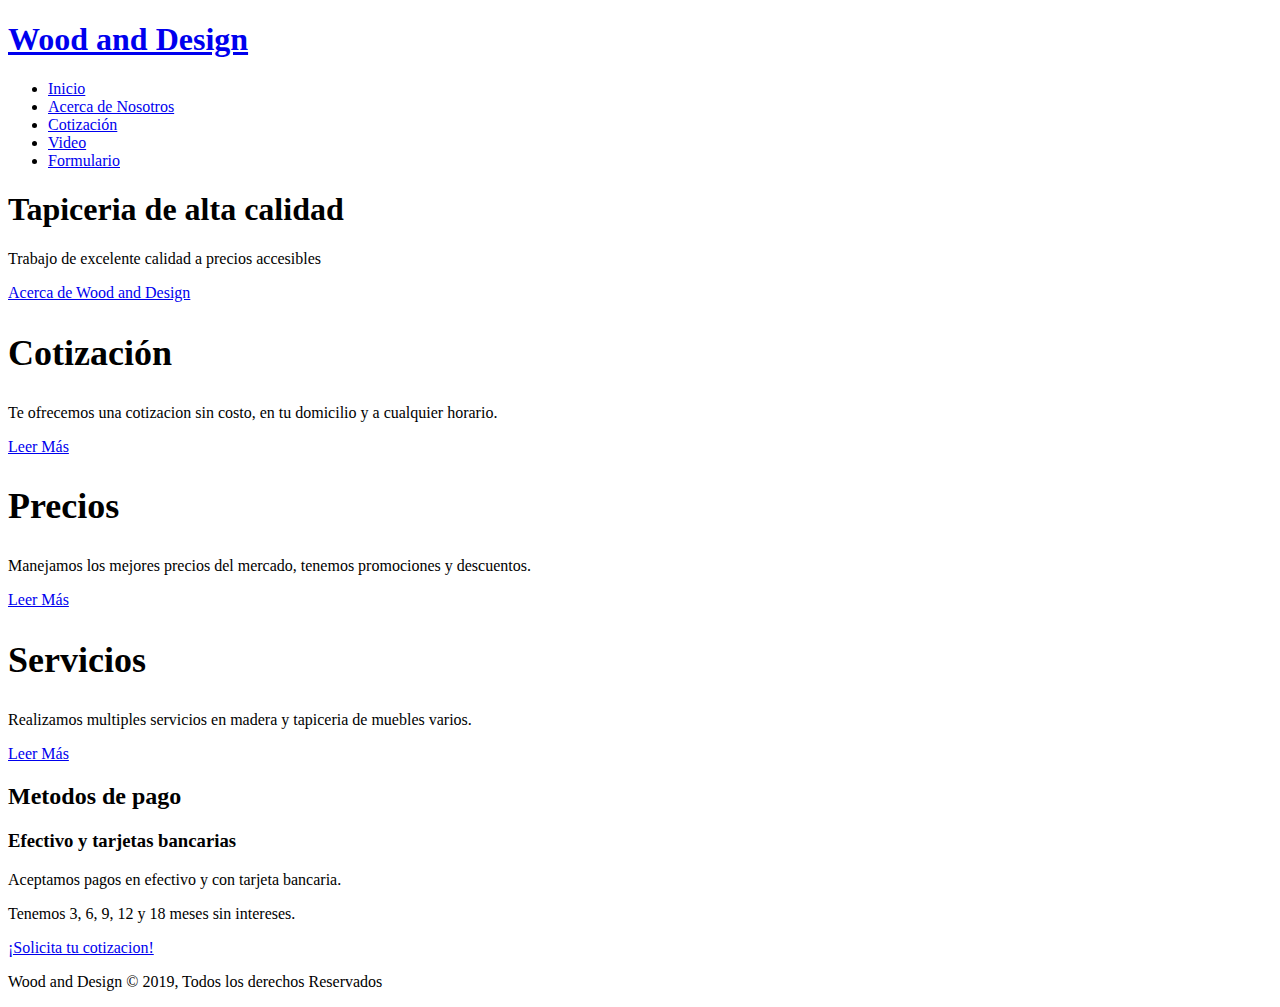
==== index.html @ 4cb56925 "Add files via upload" ====
<!DOCTYPE html>
<html lang="en">
<head>
  <meta charset="UTF-8">
  <meta name="viewport" content="width=device-width, initial-scale=1.0">
  <meta http-equiv="X-UA-Compatible" content="ie=edge">
  <meta name="description" content="Wood and Design">
  <meta name="keywords" content="tapiceria, design, sillon, sillas, tela, barato, guadalupe, nuevo leon">
  <title> Wood and Design </title>
  <link rel="stylesheet" href="https://use.fontawesome.com/releases/v5.7.2/css/all.css" integrity="sha384-fnmOCqbTlWIlj8LyTjo7mOUStjsKC4pOpQbqyi7RrhN7udi9RwhKkMHpvLbHG9Sr" crossorigin="anonymous">
  <link rel="stylesheet" type="text/css" href="./css/styles.css">
</head>
<body>
  <header>

  <nav id="navbar">
    <div class="container">
      <h1 class="logo" title="Wood and Design"><a href="./index.html"> <i class="fas fa-couch"></i> Wood and Design</a></h1>
      <ul>
        <li><a class="current" href="./index.html">Inicio</a></li>
        <li><a href="./about.html">Acerca de Nosotros</a></li>
        <li><a href="./contact.html">Cotización</a></li>
        <li><a href="./videos.html">Video</a></li>
        <li><a href="./Formulario.html">Formulario</a></li>
      </ul>
    </div>
  </nav>

  <div id="welcome">
    <div class="container">
      <div class="welcome-content">
        <h1>
          <span class="text-primary">Tapiceria de alta calidad</span>
        </h1>
        <p class="lead">
          Trabajo de excelente calidad a precios accesibles
        </p>
        <a href="about.html" class="btn">Acerca de Wood and Design</a>
      </div>
    </div>
  </div>

    <section id="home-info" class="bg-dark">
      <div class="info-content">
        <h2>
          <span class="text-primary"><h2>Cotización</h2></span>
        </h2>
        <p>Te ofrecemos una cotizacion sin costo, en tu domicilio y a cualquier horario. </p>
        <a href="about.html" class="btn btn-light">Leer Más</a>
      </div>

      <div class="info-content">
        <h2>
          <span class="text-primary"><h2>Precios</h2></span>
        </h2>
        <p>Manejamos los mejores precios del mercado, tenemos promociones y descuentos.</p>
        <a href="about.html" class="btn btn-light">Leer Más</a>
      </div>

      <div class="info-content">
        <h2>
          <span class="text-primary"><h2>Servicios</h2></span>
        </h2>
        <p>Realizamos multiples servicios en madera y tapiceria de muebles varios.</p>
        <a href="about.html" class="btn btn-light">Leer Más</a>
      </div>
        </section>

    <section id="features">
      <div class="box bg-primary">
        <h2>Metodos de pago</h2>
        <i class="fas fa-money-bill-wave fa-3x"></i>
        <i class="fas fa-money-check fa-3x"></i>
        <h3>Efectivo y tarjetas bancarias</h3>
        <p>Aceptamos pagos en efectivo y con tarjeta bancaria.</p>
        <p>Tenemos 3, 6, 9, 12 y 18 meses sin intereses.</p>
        <a href="contact.html" class="btn">¡Solicita tu cotizacion!</a>
      </div>

    <div class="clr"></div>
    <footer id="main-footer">
      <p>Wood and Design &copy; 2019, Todos los derechos Reservados</p>
    </footer>
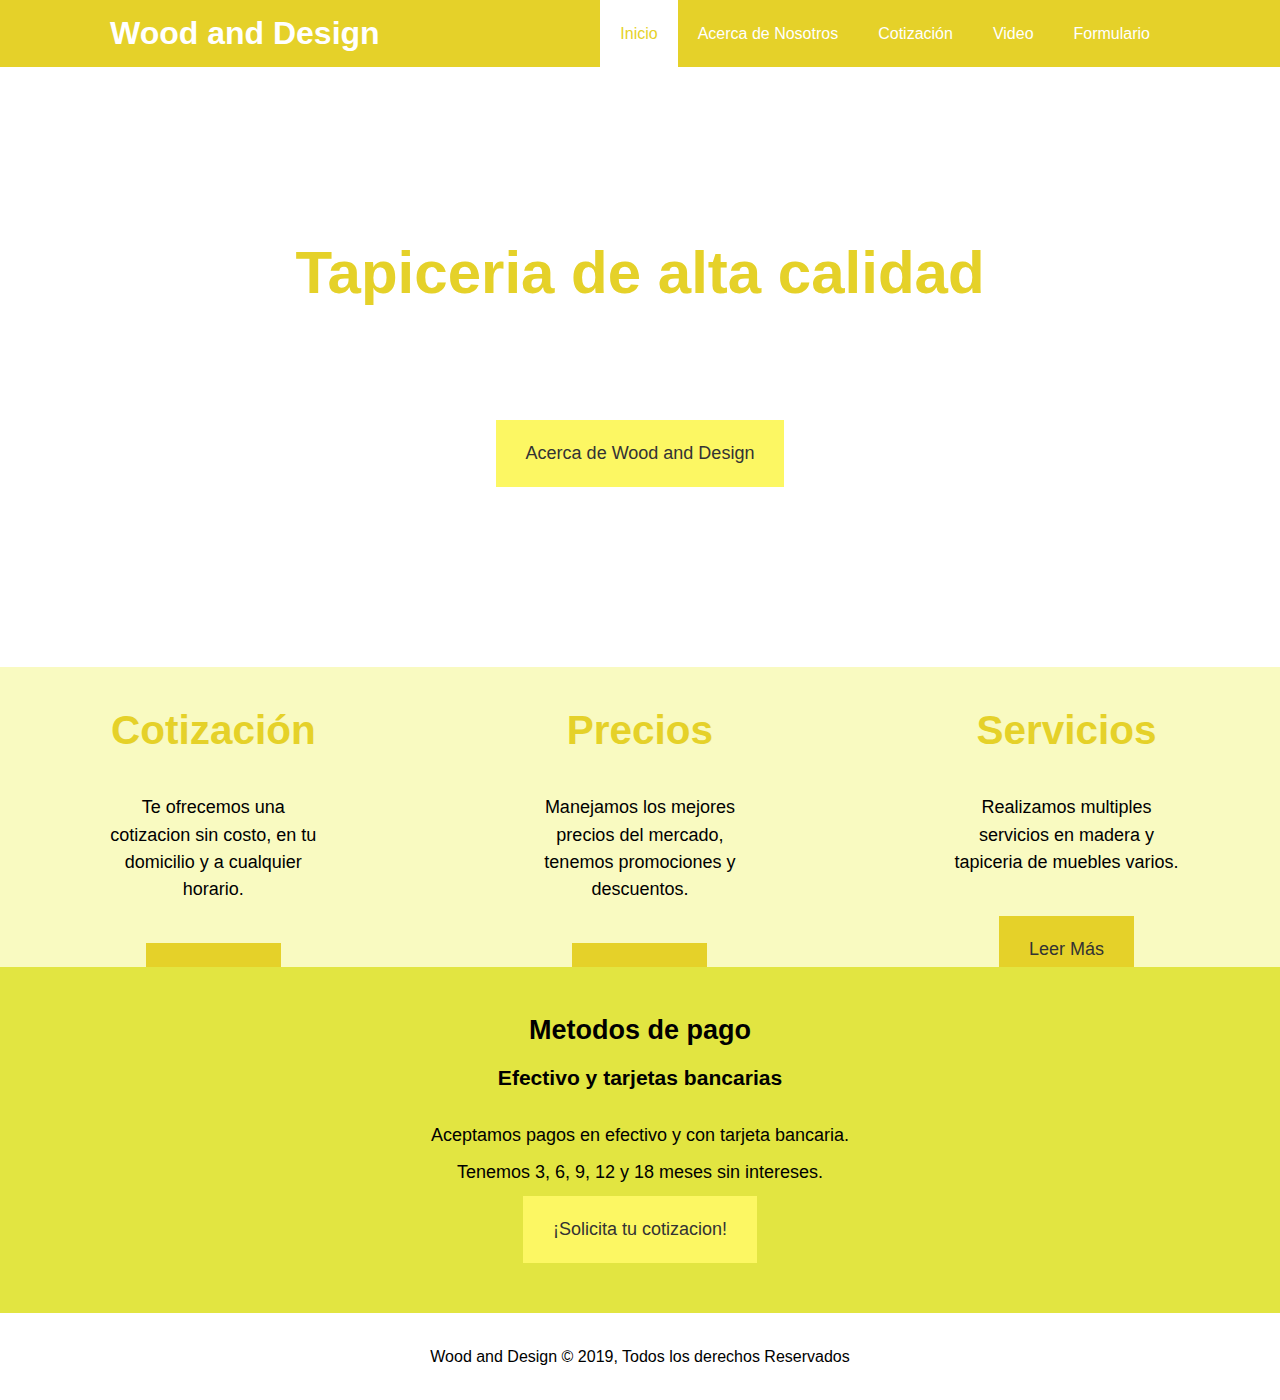
==== commit 761f82d9: "Add files via upload" ====
--- a/index.html
+++ b/index.html
@@ -8,7 +8,7 @@
   <meta name="keywords" content="tapiceria, design, sillon, sillas, tela, barato, guadalupe, nuevo leon">
   <title> Wood and Design </title>
   <link rel="stylesheet" href="https://use.fontawesome.com/releases/v5.7.2/css/all.css" integrity="sha384-fnmOCqbTlWIlj8LyTjo7mOUStjsKC4pOpQbqyi7RrhN7udi9RwhKkMHpvLbHG9Sr" crossorigin="anonymous">
-  <link rel="stylesheet" type="text/css" href="./css/styles.css">
+  <link rel="stylesheet" type="text/css" href="./Css/styles.css">
 </head>
 <body>
   <header>
--- a/Css/styles.css
+++ b/Css/styles.css
@@ -0,0 +1,272 @@
+
+* {
+ margin: 0;
+ padding: 0;
+ box-sizing: border-box;
+}
+
+html, body {
+ font-family: 'Segoe UI', Tahoma, Geneva, Verdana, sans-serif;
+ line-height: 1.7em;
+}
+
+a {
+ color: #333;
+ text-decoration: none;
+}
+
+h1, h2, h3 {
+ padding-bottom: 20px;
+}
+
+p {
+ margin: 10px 0;
+}
+
+.container {
+ margin: auto;
+ max-width: 1100px;
+ overflow: auto;
+ padding: 0 20px;
+}
+
+#navbar {
+  background: #e5d129;
+  color: #fff;
+  overflow: auto;
+}
+
+#navbar a {
+ color: #fff;
+}
+
+#navbar h1 {
+ float: left;
+ padding-top: 20px;
+}
+
+#navbar ul {
+ list-style: none;
+ float: right;
+}
+
+#navbar ul li{
+ float: left;
+}
+
+#navbar ul li a {
+ display: block;
+ padding: 20px;
+ text-align: center;
+}
+
+#navbar ul li a:hover,
+#navbar ul li a.current {
+ border-color: #e5d129;
+ background: #FFF;
+ color: #e5d129;
+}
+
+.text-primary {
+  color:#e5d129;
+  font-size: xxxx-large;
+}
+
+.lead {
+  font-size: 30px;
+}
+
+.btn {
+  display: inline-block;
+  font-size: 18px;
+  color: #00000;
+  background: #fcf763;
+  padding: 20px 30px;
+  border: none;
+  cursor: pointer;
+}
+
+.btn:hover {
+  background: #e5d129;
+}
+
+#welcome {
+  background: url('../imagenes/sofa.jpg') no-repeat center center/cover;
+  height: 600px;
+}
+
+#welcome .welcome-content {
+  color: #fff;
+  text-align: center;
+  padding-top: 170px;
+}
+
+#welcome .welcome-content h1 {
+  font-size: 60px;
+  line-height: 1.2em;
+}
+
+#welcome .welcome-content p {
+  padding-bottom: 20px;
+  line-height: 1.7em;
+}
+
+.btn-light {
+  background: #e5d129;
+  color: #00000;
+  font-size: large;
+}
+
+.bg-dark {
+  background: #f9fac1;
+  color: #00000;
+    font-size: large;
+}
+
+.bg-light {
+  background: #f3f1ae;
+  color: #000000;
+    font-size: large;
+}
+
+.bg-primary {
+  background: #e2e541;
+  color: #000000;
+    font-size: large;
+}
+
+#home-info {
+  height: 300px;
+}
+
+
+#home-info .info-content {
+  float: left;
+  width: 33.33%;
+  height: 100%;
+  text-align: center;
+  padding: 50px 100px;
+  overflow: hidden;
+}
+
+
+#home-info .info-content p {
+  padding-bottom: 30px
+}
+
+
+.box {
+  float: left;
+  width: 100%;
+  padding: 50px;
+  text-align: center;
+}
+.box i {
+  margin-bottom: 10px;
+}
+
+.clr {
+  clear: both;
+}
+
+
+#main-footer {
+  text-align: center;
+  background: #ffff;
+  color: #000000;
+  padding: 20px;
+}
+
+.l-heading {
+  font-size: 40px;
+  color: #000000;
+
+}
+
+
+.py-1 { padding: 10px 0; }
+.py-2 { padding: 20px 0; }
+.py-3 { padding: 30px 0; }
+
+
+#about-info .info-right {
+  float: right;
+  width: 50%;
+  min-height: 100%;
+}
+
+#about-info .info-right img {
+  display: block;
+  margin: auto;
+  width: 100%;
+  border-radius: 10%;
+}
+
+#about-info .info-left {
+  float: left;
+  width: 50%;
+  min-height: 100%;
+  color: #000000;
+}
+
+/* Testimonos */
+#testimonials {
+  height: 600px;
+  background: url('../imagenes/107.jpg') no-repeat center center/cover;
+  border-radius: 2%;
+  background-color: #000000;
+  padding-top: 100px;
+}
+
+#testimonials1{
+  height: 800px;
+  text-align: center;
+  padding-top: 35px;
+  background-color: #f3f1ae;
+}
+#testimonials h2 {
+  color: #fff;
+  text-align: center;
+  padding-bottom: 40px;
+}
+
+#testimonials .testimonial {
+  padding: 20px;
+  margin-bottom: 40px;
+  border-radius: 5px;
+  opacity: 0.9;
+}
+
+#testimonials .testimonial img {
+  width: 85px;
+  float: left;
+  margin-right: 10px;
+  border-radius: 10%;
+}
+
+
+#contact-form .form-group {
+  margin-bottom: 20px;
+}
+
+#contact-form label {
+  display: block;
+  margin-bottom: 5px;
+}
+
+#contact-form input,
+#contact-form textarea {
+  width: 100%;
+  padding: 10px;
+  border: 1px #ddd solid;
+}
+
+#contact-form textarea {
+  height: 200px;
+}
+
+#contact-form input:focus,
+#contact-form textarea:focus {
+  outline: none;
+  border-color: #5BBF21;
+}
